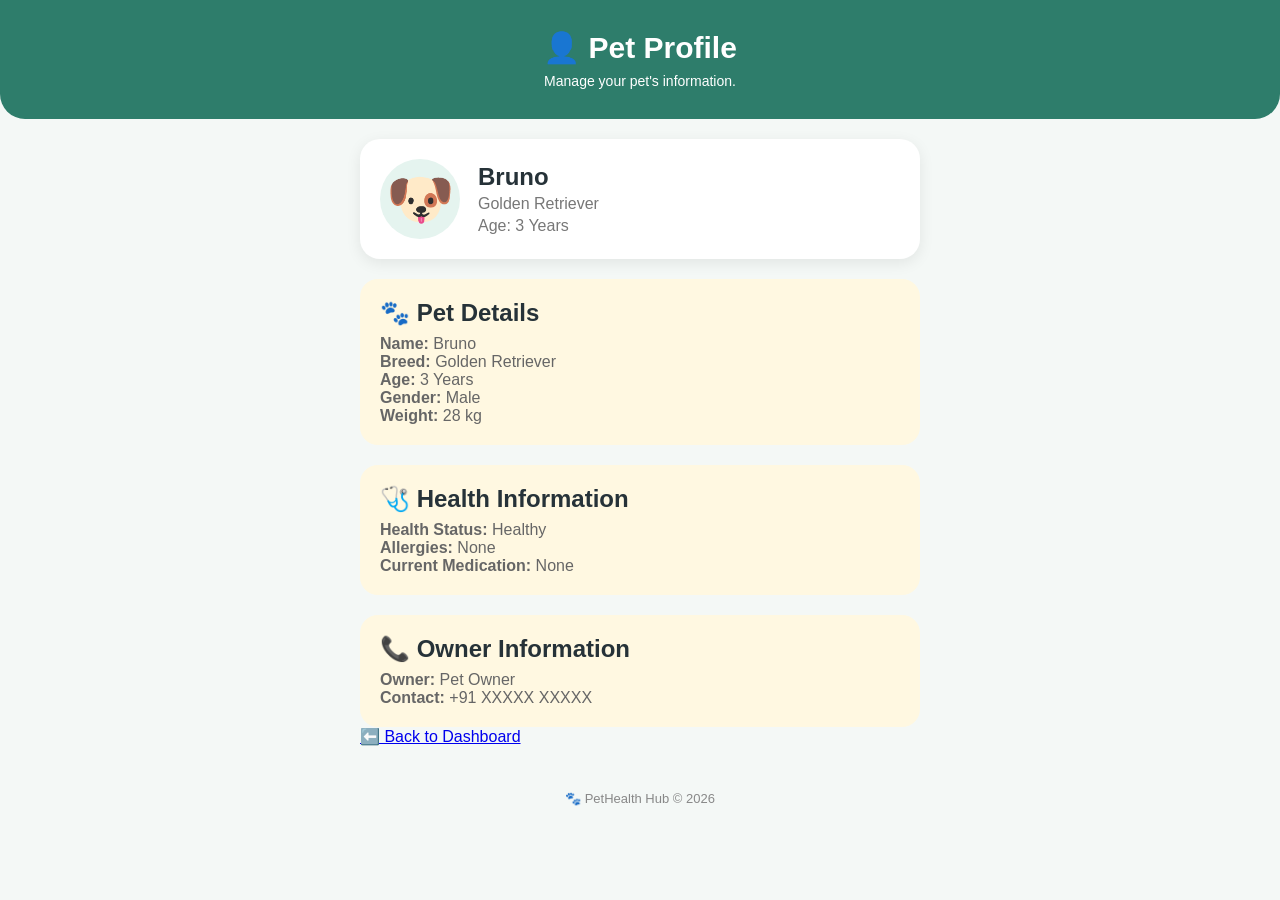
==== pet-profile.html @ dbc72535 "Create pet-profile.html for pet information display" ====
<!DOCTYPE html>
<html lang="en">
<head>
    <meta charset="UTF-8">
    <meta name="viewport" content="width=device-width, initial-scale=1.0">

    <title>Pet Profile - PetHealth Hub</title>

    <link rel="stylesheet" href="style.css">
</head>

<body>

<header>
    <h1>👤 Pet Profile</h1>
    <p>Manage your pet's information.</p>
</header>

<main>

    <section class="pet-card">
        <div class="pet-icon">🐶</div>

        <div>
            <h2>Bruno</h2>
            <p>Golden Retriever</p>
            <p>Age: 3 Years</p>
        </div>
    </section>

    <section class="reminder">
        <h2>🐾 Pet Details</h2>

        <p><strong>Name:</strong> Bruno</p>
        <p><strong>Breed:</strong> Golden Retriever</p>
        <p><strong>Age:</strong> 3 Years</p>
        <p><strong>Gender:</strong> Male</p>
        <p><strong>Weight:</strong> 28 kg</p>
    </section>

    <section class="reminder">
        <h2>🩺 Health Information</h2>

        <p><strong>Health Status:</strong> Healthy</p>
        <p><strong>Allergies:</strong> None</p>
        <p><strong>Current Medication:</strong> None</p>
    </section>

    <section class="reminder">
        <h2>📞 Owner Information</h2>

        <p><strong>Owner:</strong> Pet Owner</p>
        <p><strong>Contact:</strong> +91 XXXXX XXXXX</p>
    </section>

    <a href="index.html">⬅️ Back to Dashboard</a>

</main>

<footer>
    <p>🐾 PetHealth Hub © 2026</p>
</footer>

</body>
</html>
---- style.css ----
* {
    margin: 0;
    padding: 0;
    box-sizing: border-box;
}

body {
    font-family: Arial, sans-serif;
    background: #f4f8f6;
    color: #263238;
    padding-bottom: 30px;
}

header {
    background: #2e7d6b;
    color: white;
    padding: 30px 20px;
    text-align: center;
    border-radius: 0 0 25px 25px;
}

header h1 {
    font-size: 30px;
    margin-bottom: 8px;
}

header p {
    font-size: 14px;
}

main {
    max-width: 600px;
    margin: auto;
    padding: 20px;
}

.welcome {
    margin-bottom: 20px;
}

.welcome h2 {
    margin-bottom: 8px;
}

.welcome p {
    color: #667;
}

.pet-card {
    background: white;
    padding: 20px;
    border-radius: 20px;
    display: flex;
    align-items: center;
    gap: 18px;
    box-shadow: 0 4px 15px rgba(0,0,0,0.08);
}

.pet-icon {
    font-size: 55px;
    background: #e5f4ef;
    width: 80px;
    height: 80px;
    border-radius: 50%;
    display: flex;
    align-items: center;
    justify-content: center;
}

.pet-card p {
    color: #777;
    margin-top: 4px;
}

.section-title {
    margin: 25px 0 15px;
}

.features {
    display: grid;
    grid-template-columns: 1fr 1fr;
    gap: 15px;
}

.feature-card {
    background: white;
    padding: 20px;
    border-radius: 18px;
    box-shadow: 0 4px 15px rgba(0,0,0,0.06);
}

.feature-card .icon {
    font-size: 32px;
    margin-bottom: 10px;
}

.feature-card h3 {
    margin-bottom: 7px;
}

.feature-card p {
    font-size: 13px;
    color: #777;
    line-height: 1.4;
}

.reminder {
    margin-top: 20px;
    background: #fff8e1;
    padding: 20px;
    border-radius: 18px;
}

.reminder h2 {
    margin-bottom: 8px;
}

.reminder p {
    color: #666;
}

footer {
    text-align: center;
    margin-top: 25px;
    color: #888;
    font-size: 13px;
}

@media (max-width: 400px) {
    .features {
        grid-template-columns: 1fr;
    }
}
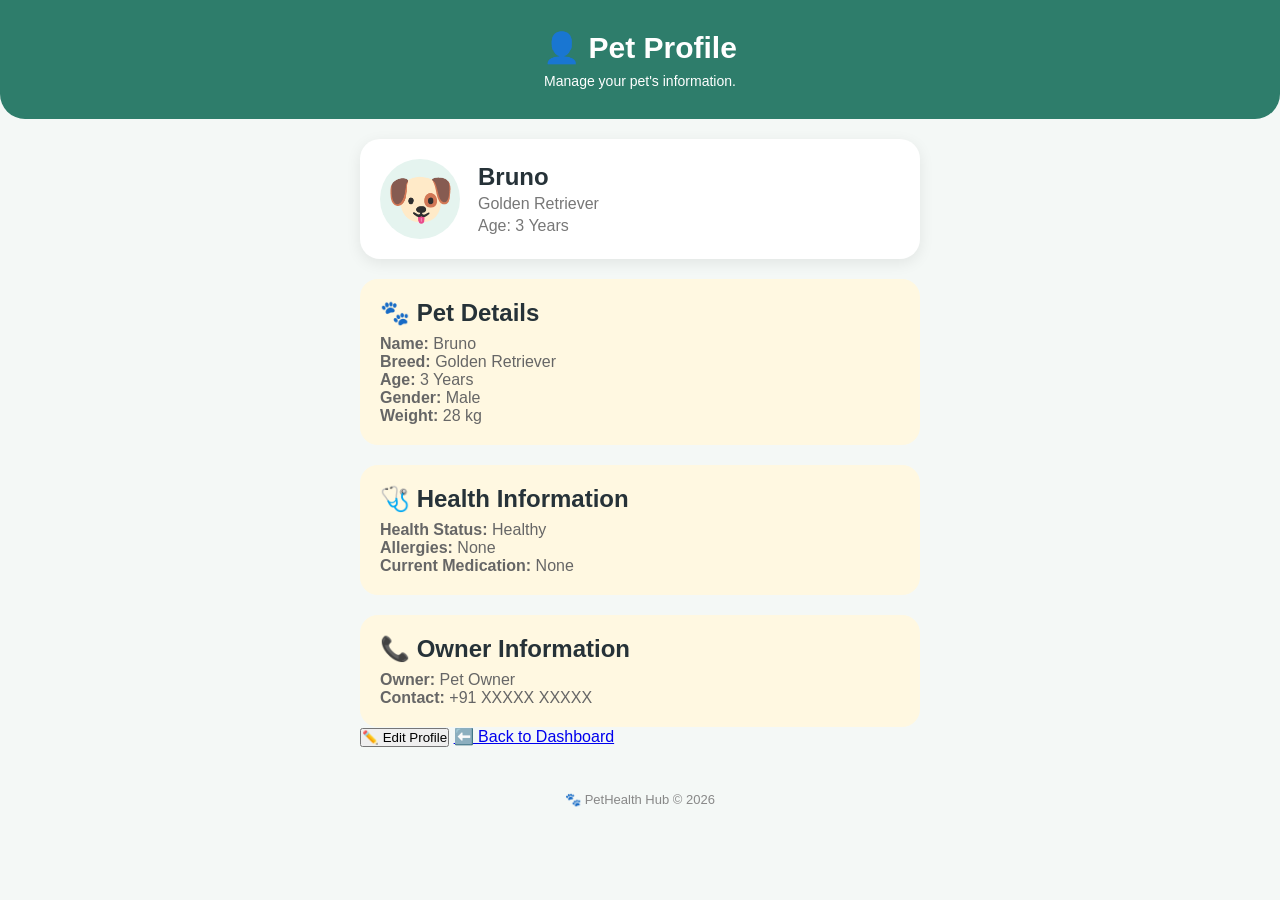
==== commit 329df3b9: "Add edit profile button to pet profile page" ====
--- a/pet-profile.html
+++ b/pet-profile.html
@@ -52,7 +52,7 @@
         <p><strong>Owner:</strong> Pet Owner</p>
         <p><strong>Contact:</strong> +91 XXXXX XXXXX</p>
     </section>
-
+<button onclick="editProfile()">✏️ Edit Profile</button>
     <a href="index.html">⬅️ Back to Dashboard</a>
 
 </main>
--- a/style.css
+++ b/style.css
@@ -131,3 +131,8 @@
         grid-template-columns: 1fr;
     }
 }
+.feature-link {
+    text-decoration: none;
+    color: inherit;
+    display: block;
+}
